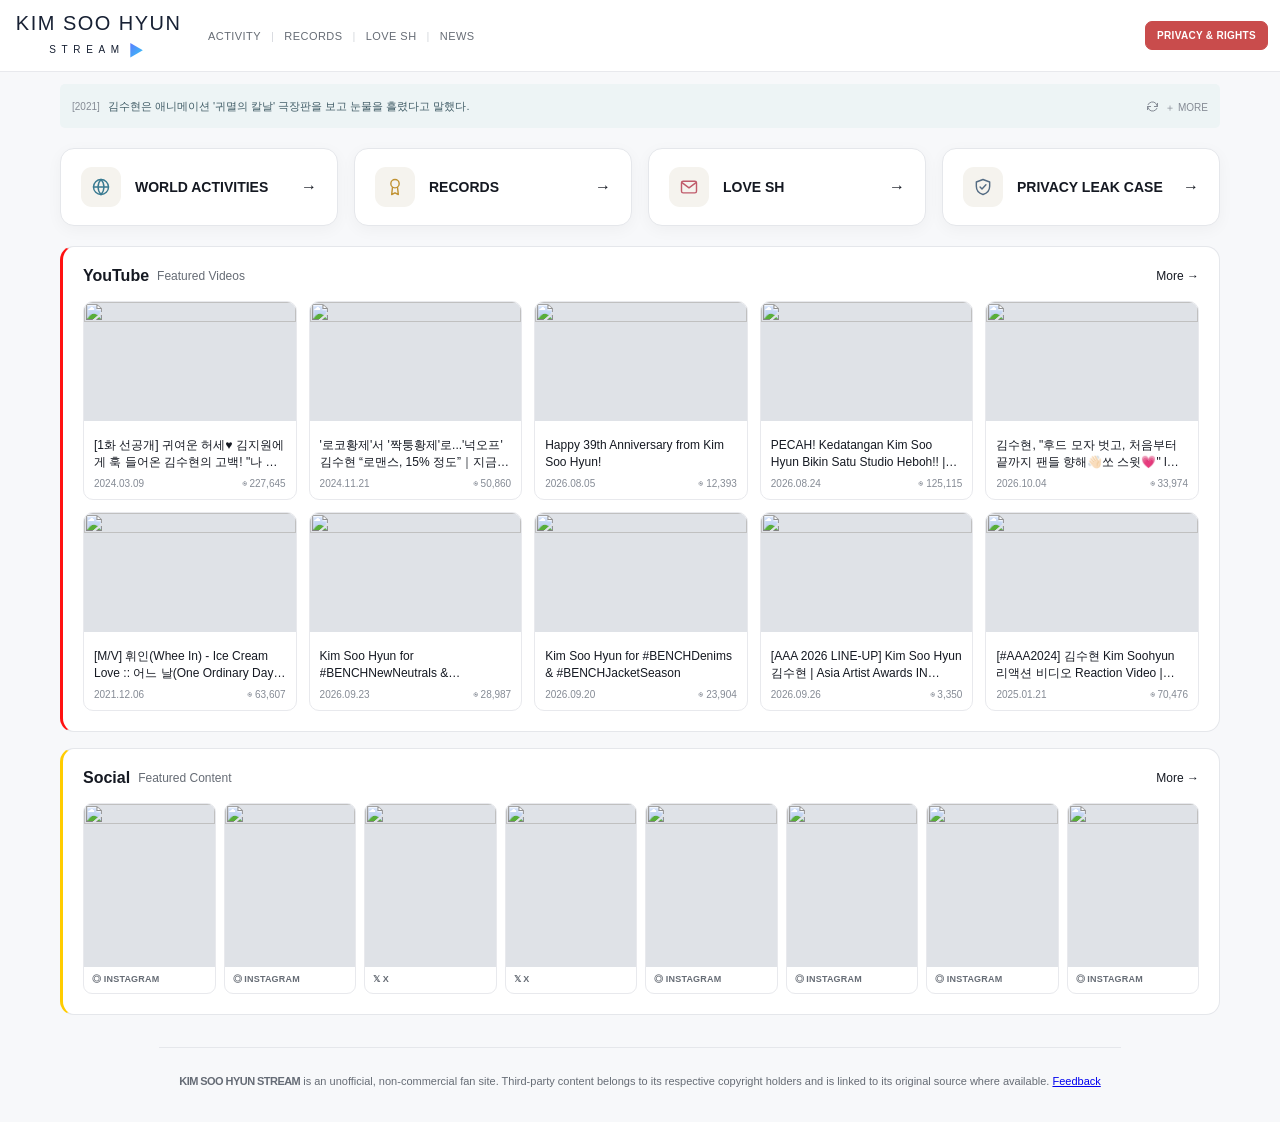
==== index.html @ 8b2da445 "." ====
<!doctype html>
<html lang="ko">
<head>
    <meta charset="utf-8">
    <meta name="viewport" content="width=device-width, initial-scale=1">
    <meta name="color-scheme" content="light dark">
    <meta name="robots" content="noindex, nofollow, noarchive, nosnippet">
    <title>KIM SOO HYUN STREAM</title>
    <link rel="icon" type="image/svg+xml" href="assets/favicon.svg">
    <link rel="stylesheet" href="css/style.css">
    <link rel="stylesheet" href="css/easter-egg.css">

    <!-- Open Graph -->
    <meta property="og:title" content="KIM SOO HYUN STREAM">
    <meta property="og:description" content="배우 김수현 콘텐츠 큐레이션 팬 페이지">
    <meta property="og:type" content="website">
    <meta property="og:url" content="https://kingsoohyun.github.io/stream/">
    <meta property="og:image" content="https://kingsoohyun.github.io/stream/assets/stream.png">
    <meta property="og:image:width" content="1200">
    <meta property="og:image:height" content="630">

    <!-- X / Twitter Card -->
    <meta name="twitter:card" content="summary_large_image">
    <meta name="twitter:title" content="KIM SOO HYUN STREAM">
    <meta name="twitter:description" content="배우 김수현 콘텐츠 큐레이션 팬 페이지">
    <meta name="twitter:image" content="https://kingsoohyun.github.io/stream/assets/stream.png">

    <!-- Google tag (gtag.js) -->
    <script async src="https://www.googletagmanager.com/gtag/js?id=G-312KR316P2"></script>
    <script>
        window.dataLayer = window.dataLayer || [];
        function gtag(){dataLayer.push(arguments);}
        gtag('js', new Date());

        gtag('config', 'G-312KR316P2');
    </script>
</head>
<body>
<header class="site-header">
    <div class="brand">
        <a href="index.html" aria-label="KIM SOO HYUN STREAM">
            <picture>
                <source srcset="assets/stream-dark.svg" media="(prefers-color-scheme: dark)">
                <img src="assets/stream.svg" alt="KIM SOO HYUN STREAM" width="180" height="58" fetchpriority="high">
            </picture>
        </a>
    </div>

    <nav class="site-nav" aria-label="Site navigation">
        <a href="events.html">ACTIVITY</a>
        <span>|</span>
        <a href="records.html">RECORDS</a>
        <span>|</span>
        <a href="tweets.html">LOVE SH</a>
        <span>|</span>
        <a href="news.html">NEWS</a>
    </nav>

    <nav class="header-action">
        <a href="rights.html">
            PRIVACY &amp; RIGHTS
        </a>
    </nav>
</header>

<!-- Random Message -->
<section class="random-message" aria-label="Random fact about Kim Soo Hyun">
    <div class="random-message-inner">
        <span class="random-message-year" id="random-message-year"></span>
        <span class="random-message-text" id="random-message-text"></span>

        <div class="random-message-actions">
            <button class="random-message-refresh" id="random-message-refresh"
                    type="button" aria-label="Show another message"
                    title="Show another message">
                <svg viewBox="0 0 24 24" aria-hidden="true">
                    <path d="M20 7v5h-5"></path>
                    <path d="M4.9 9a7.5 7.5 0 0 1 12.4-2L20 12"></path>
                    <path d="M4 17v-5h5"></path>
                    <path d="M19.1 15a7.5 7.5 0 0 1-12.4 2L4 12"></path>
                </svg>
            </button>

            <a class="random-message-tmi" href="tmi.html">＋ MORE</a>
        </div>
    </div>
</section>

<main>
    <h1 class="sr-only">KIM SOO HYUN STREAM</h1>
    <nav class="platform-nav" aria-label="Main navigation">
        <a href="events.html" class="platform world">
    <span class="icon">
        <svg viewBox="0 0 24 24" aria-hidden="true">
            <circle cx="12" cy="12" r="9"></circle>
            <path d="M3 12h18"></path>
            <path d="M12 3c2.5 2.5 3.5 5.5 3.5 9s-1 6.5-3.5 9"></path>
            <path d="M12 3c-2.5 2.5-3.5 5.5-3.5 9s1 6.5 3.5 9"></path>
        </svg>
    </span>
            <span>
                <b>WORLD ACTIVITIES
<!--                    <sup class="new-badge">NEW</sup>-->
                </b>
            </span>
            <span>→</span>
        </a>

        <a href="records.html" class="platform records">
    <span class="icon">
        <svg viewBox="0 0 24 24" aria-hidden="true">
            <circle cx="12" cy="8" r="5"></circle>
            <path d="M9 12.5 8 21l4-2 4 2-1-8.5"></path>
        </svg>
    </span>
            <span><b>RECORDS</b></span>
            <span>→</span>
        </a>

        <a href="tweets.html" class="platform love-sh">
    <span class="icon">
        <svg viewBox="0 0 24 24" aria-hidden="true">
            <rect x="3" y="5" width="18" height="14" rx="2"></rect>
            <path d="m4 7 8 6 8-6"></path>
        </svg>
    </span>
            <span><b>LOVE SH</b></span>
            <span>→</span>
        </a>

        <a href="rights.html" class="platform privacy">
    <span class="icon">
        <svg viewBox="0 0 24 24" aria-hidden="true">
            <path d="M12 3 20 6v5c0 5-3.2 8.5-8 10-4.8-1.5-8-5-8-10V6l8-3z"></path>
            <path d="m8.5 12 2.3 2.3 4.7-5"></path>
        </svg>
    </span>
            <span><b>PRIVACY LEAK CASE</b></span>
            <span>→</span>
        </a>

    </nav>

    <section id="youtube" class="archive-section youtube-section">
        <div class="section-head">
            <div><h2>YouTube</h2><span>Featured Videos</span></div>
            <a href="youtube.html" id="youtube-all">More →</a>
        </div>
        <div class="cards youtube-cards" id="youtube-cards"></div>
    </section>

    <section id="social" class="archive-section social-home-section">
        <div class="section-head">
            <div><h2>Social</h2><span>Featured Content</span></div>
            <a href="social.html" id="social-all">More →</a>
        </div>
        <div class="social-home-cards" id="social-home-cards"></div>
    </section>
</main>

<footer>
    <div class="footer-notice">
        <strong>KIM SOO HYUN STREAM</strong> is an unofficial, non-commercial fan site.
        Third-party content belongs to its respective copyright holders and is linked to its original source where available.
        <a href="mailto:kimsoohyun.stream@gmail.com">Feedback</a>
    </div>
</footer>

<button
        type="button"
        class="back-to-top"
        id="backToTop"
        aria-label="Back to top"
        title="Back to top"
>
    ↑
</button>

<script src="js/app.js"></script>
<script src="js/easter-egg.js"></script>

</body>
</html>
---- css/style.css ----
* {
    box-sizing: border-box;
}

html {
    min-height: 100%;
    overflow-y: scroll;
    scroll-behavior: smooth;
}

body {
    min-height: 100vh;
    margin: 0;
    background: #f7f8fa;
    color: #151922;
    font-family: -apple-system, BlinkMacSystemFont, "Segoe UI", "Noto Sans KR", Arial, sans-serif;
    display: flex;
    flex-direction: column;
}


/* =========================================================
   Header
   ========================================================= */

.site-header {
    position: sticky;
    top: 0;
    z-index: 1000;
    height: 72px;
    display: flex;
    align-items: center;
    padding: 0 12px;
    background: #fff;
    border-bottom: 1px solid #e8e9ed;
}

.brand {
    display: block;
}

.brand img {
    display: block;
    width: 180px;
    height: auto;
}

.brand a {
    display: block;
    color: inherit;
    text-decoration: none;
}

.brand span {
    margin-top: 4px;
    margin-left: 2px;
    color: #858b95;
    font-size: 11px;
    letter-spacing: -0.04em;
}

.header-action {
    margin-left: auto;
}

.header-action a {
    display: inline-flex;
    align-items: center;
    padding: 8px 11px;
    border: 1px solid #c94c4c;
    border-radius: 7px;
    background: #c94c4c;
    color: #fff;
    font-size: 10px;
    font-weight: 600;
    letter-spacing: .03em;
    text-decoration: none;
    white-space: nowrap;
    transition: background .15s ease,
    border-color .15s ease;
}

.header-action a:hover {
    background: #b94a48;
    border-color: #b94a48;
}


/* =========================================================
   Main
   ========================================================= */

main {
    flex: 1;
    width: 100%;
    max-width: 1200px;
    margin: 0 auto;
    padding: 20px 20px 0;
}


/* =========================================================
   Platform Navigation
   ========================================================= */

.platform-nav {
    display: grid;
    grid-template-columns: repeat(4, 1fr);
    gap: 16px;
    margin-bottom: 20px;
}

.platform {
    display: flex;
    align-items: center;
    gap: 14px;
    padding: 18px 20px;
    border: 1px solid #e5e7eb;
    border-radius: 14px;
    background: #fff;
    box-shadow: 0 4px 16px rgba(20, 25, 35, .04);
    color: inherit;
    text-decoration: none;
    transition: .2s;
}

.platform:hover {
    transform: translateY(-2px);
    box-shadow: 0 8px 22px rgba(20, 25, 35, .08);
}

.platform .icon {
    display: grid;
    place-items: center;
    width: 40px;
    height: 40px;
    border-radius: 11px;
    color: #fff;
    font-size: 20px;
    font-weight: 700;
}

.new-badge {
    margin-left: 5px;
    color: #2563EB;
    font-size: 0.55em;
    font-weight: 600;
    line-height: 0;
    vertical-align: super;
    letter-spacing: 0.02em;
}


/* =========================================================
   Content Notice
   ========================================================= */

.content-notice {
    max-width: 1280px;
    margin: 0 auto;
    padding: 24px 24px 10px;
    color: #888;
    font-size: 12px;
    line-height: 1.6;
    text-align: center;
}

.content-notice p {
    margin: 2px 0;
}


/* =========================================================
   Platform Colors
   ========================================================= */

.youtube .icon {
    background: #f11;
}

.world .icon,
.records .icon,
.love-sh .icon,
.privacy .icon {
    background: #f5f3ee;
}

.world .icon svg {
    color: #397a91;
}

.records .icon svg {
    color: #c09232;
}

.love-sh .icon svg {
    color: #c05b6b;
}

.privacy .icon svg {
    color: #536b83;
}

.platform .icon svg {
    display: block;
    width: 20px;
    height: 20px;
    fill: none;
    stroke: currentColor;
    stroke-width: 1.7;
    stroke-linecap: round;
    stroke-linejoin: round;
}

.platform b {
    display: block;
    font-size: 14px;
}

.platform > span:nth-child(2) {
    flex: 1;
}


/* =========================================================
   Archive Sections
   ========================================================= */

.archive-section {
    margin-bottom: 16px;
    padding: 20px;
    border: 1px solid #e5e7eb;
    border-radius: 14px;
    background: #fff;
}

main > .archive-section:last-child {
    margin-bottom: 0;
}

.section-head {
    display: flex;
    align-items: center;
    justify-content: space-between;
    margin-bottom: 16px;
}

.section-head > div {
    display: flex;
    align-items: center;
    gap: 8px;
}

.section-head h2 {
    margin: 0;
    font-size: 16px;
}

.section-head span {
    color: #666c75;
    font-size: 12px;
}

.section-head a {
    color: inherit;
    font-size: 12px;
    text-decoration: none;
}

.sr-only {
    position: absolute;
    width: 1px;
    height: 1px;
    padding: 0;
    margin: -1px;
    overflow: hidden;
    clip: rect(0, 0, 0, 0);
    white-space: nowrap;
    border: 0;
}

a:focus-visible,
button:focus-visible {
    outline: 3px solid #397a91;
    outline-offset: 3px;
}


/* =========================================================
   Section Accent
   ========================================================= */

.youtube-section {
    border-left: 3px solid #f11;
}

/* =========================================================
   Social Home
   ========================================================= */

.social-home-section {
    border-left: 3px solid #FFCC00;
}

.social-home-cards {
    display: grid;
    grid-template-columns: repeat(8, minmax(0, 1fr));
    gap: 8px;
}

.social-home-card {
    display: block;
    overflow: hidden;
    min-width: 0;
    border: 1px solid #e8e9ed;
    border-radius: 9px;
    background: #fff;
    color: inherit;
    text-decoration: none;
}

.social-home-thumb {
    display: block;
    width: 100%;
    aspect-ratio: 1 / 1.25;
    object-fit: cover;
    background: #dfe2e7;
}

.social-home-card-body {
    padding: 7px 8px 8px;
}

.social-home-platform {
    display: block;
    overflow: hidden;
    color: #666c75;
    font-size: 9px;
    font-weight: 600;
    letter-spacing: .02em;
    line-height: 1.2;
    white-space: nowrap;
    text-overflow: ellipsis;
}

.social-home-card:nth-child(n + 9) {
    display: none;
}

/* =========================================================
   Cards
   ========================================================= */

.cards {
    display: grid;
    gap: 12px;
}

.youtube-cards {
    grid-template-columns: repeat(5, minmax(0, 1fr));
}

.card {
    overflow: hidden;
    border: 1px solid #e8e9ed;
    border-radius: 10px;
    background: #fff;
    color: inherit;
    text-decoration: none;
}

.thumb {
    display: block;
    width: 100%;
    aspect-ratio: 16 / 9;
    object-fit: cover;
    background: #dfe2e7;
}

.card-body {
    padding: 10px;
}

.rank {
    font-size: 11px;
    font-weight: 700;
}

.title {
    display: -webkit-box;
    margin: 6px 0;
    overflow: hidden;
    font-size: 12px;
    line-height: 1.45;
    -webkit-line-clamp: 2;
    -webkit-box-orient: vertical;
}

.meta {
    display: flex;
    justify-content: space-between;
    color: #858b95;
    font-size: 10px;
}


/* =========================================================
   Twitter
   ========================================================= */

.tweet {
    padding: 0;
}

.tweet .thumb {
    aspect-ratio: 1 / 1;
    object-fit: cover;
}

.tweet .card-body {
    padding: 14px;
}

.tweet-head {
    display: flex;
    align-items: center;
    gap: 8px;
    font-size: 11px;
}

.avatar {
    display: grid;
    flex-shrink: 0;
    place-items: center;
    width: 28px;
    height: 28px;
    border-radius: 50%;
    background: #d9dce2;
}

.tweet-date {
    margin-left: auto;
    color: #666c75;
    font-size: 10px;
    white-space: nowrap;
}

.tweet-text {
    min-height: 55px;
    margin: 12px 0;
    font-size: 12px;
    line-height: 1.55;
}

.tweet-stats {
    display: flex;
    justify-content: space-between;
    color: #858b95;
    font-size: 10px;
}


/* =========================================================
   Common
   ========================================================= */

.common-count {
    color: #666c75;
    font-size: 12px;
}

.common-count strong {
    color: #151922;
    display: inline-block;
    min-width: 5ch;
    text-align: left;
    font-variant-numeric: tabular-nums;
}

.common-filters {
    display: flex;
    align-items: center;
    gap: 8px;
}

.common-info {
    position: relative;
    display: inline-flex;
    margin-right: 2px;
    vertical-align: middle;
}

.common-info-button {
    display: grid;
    place-items: center;
    width: 24px;
    height: 24px;
    padding: 0;
    border: 1px solid #d9dce1;
    border-radius: 50%;
    background: rgba(255, 255, 255, .92);
    color: #858b95;
    font-family: Georgia, serif;
    font-size: 14px;
    font-style: italic;
    font-weight: 600;
    line-height: 1;
    box-shadow: 0 2px 8px rgba(20, 25, 35, .08);
    cursor: help;
    transition: background-color .15s ease,
    border-color .15s ease,
    color .15s ease;
}

.common-info-button:hover,
.common-info-button:focus-visible {
    background: #f8f9fa;
    border-color: #cfd3d9;
    color: #5f7f91;
    outline: none;
}

.common-info-tooltip {
    position: absolute;
    left: 0;
    bottom: calc(100% + 8px);
    z-index: 1000;
    width: max-content;
    max-width: min(280px, calc(100vw - 40px));
    box-sizing: border-box;
    padding: 8px 10px;
    border: 1px solid #e1e3e7;
    border-radius: 7px;
    background: rgba(255, 255, 255, .96);
    color: #656b75;
    font-size: 10px;
    line-height: 1.6;
    text-align: left;
    white-space: normal;
    word-break: keep-all;
    box-shadow: 0 4px 14px rgba(20, 25, 35, .12);
    opacity: 0;
    visibility: hidden;
    transform: translateY(3px);
    transition: opacity .15s ease,
    visibility .15s ease,
    transform .15s ease;
    pointer-events: none;
}

.common-info-tooltip.left {
    left: auto;
    right: 0;
}

.common-info:hover .common-info-tooltip,
.common-info-button:focus-visible + .common-info-tooltip {
    opacity: 1;
    visibility: visible;
    transform: translateY(0);
}


/* =========================================================
   Note
   ========================================================= */

.note {
    margin: 13px 0 0;
    color: #777d87;
    font-size: 10px;
}


/* =========================================================
   Footer
   ========================================================= */

footer {
    max-width: 1200px;
    margin: 32px auto 0;
    padding: 24px 20px 32px;
    border-top: 1px solid #e5e7eb;
}

.footer-notice {
    color: #666c75;
    font-size: 11px;
    line-height: 1.7;
    text-align: center;
}

.footer-notice p {
    margin: 0;
}

.footer-notice strong {
    color: #656b75;
    font-weight: 600;
    letter-spacing: -0.05em;
}


/* =========================================================
   Back to Top
   ========================================================= */

.back-to-top {
    position: fixed;
    right: 24px;
    bottom: 24px;
    z-index: 1000;

    display: flex;
    align-items: center;
    justify-content: center;
    width: 56px;
    height: 56px;

    border: 1px solid #e1e3e6;
    border-radius: 50%;
    background: rgba(255, 255, 255, .96);
    color: #4a4d52;

    font-size: 30px;
    font-weight: 300;
    line-height: 1;

    box-shadow: 0 3px 12px rgba(20, 25, 34, .12);

    cursor: pointer;
    opacity: 0;
    visibility: hidden;
    transform: translateY(8px);

    transition: opacity .2s ease,
    visibility .2s ease,
    transform .2s ease,
    background-color .15s ease;
}

.back-to-top.show {
    opacity: 1;
    visibility: visible;
    transform: translateY(0);
}

.back-to-top:hover {
    background: #fff;
}


/* =========================================================
   Privacy Rights Link
   ========================================================= */

.privacy-rights-link {
    display: inline-block;
    margin-top: 4px;
    color: #aa2828;
    font-size: 12px;
    line-height: 1.5;
    text-decoration: none;
}

.privacy-rights-link:hover {
    text-decoration: underline;
}


/* ---------------------------------------------------------
   Site Navigation
   --------------------------------------------------------- */

.site-nav {
    display: flex;
    align-items: center;
    gap: 10px;
    margin-left: 16px;
    color: #666c75;
    font-size: 11px;
    font-weight: 500;
    letter-spacing: .04em;
    white-space: nowrap;
}

.site-nav a {
    color: inherit;
    text-decoration: none;
}

.site-nav a:hover {
    color: #151922;
}

.site-nav a[aria-current="page"] {
    color: #151922;
    font-weight: 600;
}

.site-nav span {
    color: #d5d8dd;
}


/* ---------------------------------------------------------
   Empty Quote
   --------------------------------------------------------- */

.empty-quote {
    grid-column: 1 / -1;
    max-width: 720px;
    margin: 48px auto 64px;
    padding: 20px 24px;
    text-align: center;
}

.empty-quote blockquote {
    margin: 0;
    padding: 0;
    color: #555;
    font-size: 15px;
    font-weight: 400;
    line-height: 1.9;
}

.empty-quote blockquote::before {
    content: "“";
    display: block;
    margin-bottom: 4px;
    color: #b8b8b8;
    font-family: Georgia, serif;
    font-size: 34px;
    line-height: 1;
}

.empty-quote cite {
    display: block;
    margin-top: 16px;
    color: #999;
    font-size: 11px;
    font-style: normal;
    line-height: 1.6;
}

.empty-quote cite strong {
    color: #777;
    font-weight: 500;
}

/* =========================================================
   Random Message — Home
   ========================================================= */

.random-message {
    width: 100%;
    max-width: 1200px;
    margin: 0 auto;
    padding: 12px 20px 0;
}

.random-message-inner {
    display: flex;
    align-items: center;
    gap: 8px;
    min-width: 0;
    padding: 9px 12px;
    background: #edf4f5;
    color: #405c66;
    font-size: 11px;
    line-height: 1.5;
    border-radius: 5px;
}

.random-message-year {
    flex-shrink: 0;
    color: #858b95;
    font-size: 10px;
    font-variant-numeric: tabular-nums;
}

.random-message-text {
    flex: 1;
    min-width: 0;
}

.random-message-actions {
    display: flex;
    align-items: center;
    flex: 0 0 auto;
    gap: 0;
}

.random-message-refresh {
    display: grid;
    flex-shrink: 0;
    place-items: center;
    width: 26px;
    height: 26px;
    margin: 0;
    padding: 5px;
    border: 1px solid transparent;
    border-radius: 50%;
    background: transparent;
    color: #858b95;
    cursor: pointer;
    transition:
            color .15s ease,
            background-color .15s ease,
            transform .2s ease;
}

.random-message-refresh svg {
    display: block;
    width: 15px;
    height: 15px;
    fill: none;
    stroke: currentColor;
    stroke-width: 1.6;
    stroke-linecap: round;
    stroke-linejoin: round;
}

.random-message-refresh:hover {
    background: rgba(128, 135, 145, .09);
    color: #397a91;
}

.random-message-refresh:active {
    transform: rotate(-30deg);
}

.random-message-tmi {
    flex: 0 0 auto;
    margin: 0;
    color: #858b95;
    font-size: 10px;
    text-decoration: none;
    white-space: nowrap;
    position: relative;
    top: 1px;
}

.random-message-tmi:hover {
    color: #4a78a8;
}

.random-message-year,
.random-message-text {
    transition: transform .24s ease, opacity .24s ease;
}

.random-message-inner.is-changing .random-message-year,
.random-message-inner.is-changing .random-message-text {
    opacity: 0;
    transform: translateY(-7px);
}

.random-message-inner.is-entering .random-message-year,
.random-message-inner.is-entering .random-message-text {
    opacity: 0;
    transform: translateY(7px);
}


/* =========================================================
   Mobile
   ========================================================= */

@media (max-width: 900px) {
    .social-home-cards {
        grid-template-columns: repeat(6, minmax(0, 1fr));
    }

    .social-home-card:nth-child(n + 7) {
        display: none;
    }
}

@media (max-width: 800px) {

    main {
        padding: 20px 12px 0;
    }

    .header-action a {
        padding: 6px 8px;
        font-size: 9px;
    }


    .platform-nav {
        grid-template-columns: repeat(2, minmax(0, 1fr));
        gap: 12px;
    }

    .platform {
        gap: 12px;
        padding: 16px 14px;
    }

    .platform .icon {
        width: 36px;
        height: 36px;
    }

    .platform b {
        font-size: 13px;
    }

    .youtube-cards {
        grid-template-columns: 1fr;
    }

    .youtube-cards .card:nth-child(n + 6) {
        display: none;
    }

    .youtube-cards .card {
        display: grid;
        grid-template-columns: 120px 1fr;
    }

    .youtube-cards .thumb {
        height: 100%;
        aspect-ratio: auto;
    }

    footer {
        margin-top: 24px;
        padding: 24px 20px 32px;
    }

    .back-to-top {
        right: 16px;
        bottom: 16px;
        width: 50px;
        height: 50px;
        font-size: 27px;
    }

    .random-message {
        padding: 10px 12px 0;
    }

    .random-message-inner {
        gap: 7px;
        font-size: 10px;
    }

    .random-message-refresh {
        width: 24px;
        height: 24px;
    }
}

@media (max-width: 700px) {

    .site-nav {
        display: none;
    }

    .empty-quote {
        margin: 24px auto 40px;
        padding: 16px 18px;
    }

    .empty-quote blockquote {
        font-size: 14px;
        line-height: 1.85;
    }

    .site-header {
        padding: 0 16px;
    }

    .social-home-cards {
        grid-template-columns: repeat(4, minmax(0, 1fr));
    }

    .social-home-card:nth-child(n + 5) {
        display: none;
    }
}

@media (max-width: 500px) {
    .social-home-cards {
        grid-template-columns: repeat(3, minmax(0, 1fr));
    }

    .social-home-card:nth-child(n + 4) {
        display: none;
    }

    .platform-nav {
        gap: 10px;
    }

    .platform {
        gap: 8px;
        padding: 14px 10px;
    }

    .platform .icon {
        width: 30px;
        height: 30px;
    }

    .platform b {
        font-size: 12px;
    }
}

@media (max-width: 360px) {
    .social-home-cards {
        grid-template-columns: repeat(2, minmax(0, 1fr));
    }

    .social-home-card:nth-child(n + 3) {
        display: none;
    }
}

/* =========================================================
   Accessibility
   ========================================================= */

@media (prefers-reduced-motion: reduce) {

    html {
        scroll-behavior: auto;
    }

    *,
    *::before,
    *::after {
        transition-duration: 0.01ms !important;
        animation-duration: 0.01ms !important;
        animation-iteration-count: 1 !important;
    }
}


/* =========================================================
   System Dark Mode
   ========================================================= */

@media (prefers-color-scheme: dark) {

    html {
        color-scheme: dark;
        background: #0f1114;
    }

    body {
        background: #0f1114;
        color: #eceef1;
    }

    /* ---------------------------------------------------------
       Header / Footer
       --------------------------------------------------------- */
    .site-header {
        background: #121418;
        border-bottom-color: #30353d;
    }

    .brand img {
        filter: brightness(1.45) saturate(0.85);
    }

    .brand strong {
        color: #eceef1;
    }

    .brand span,
    .platform small,
    .section-head span {
        color: #858b95;
    }

    .header-action a {
        color: #fff;
    }

    footer {
        border-top-color: #30353d;
    }

    .footer-notice strong {
        color: #aab0b8;
    }

    /* ---------------------------------------------------------
       Platform / Sections
       --------------------------------------------------------- */
    .platform,
    .archive-section {
        background: #16191e;
        border-color: #30353d;
    }

    .platform:hover {
        background: #1c2026;
        border-color: #383d46;
    }

    /* ---------------------------------------------------------
       Cards
       --------------------------------------------------------- */
    .card {
        background: #1c2026;
        border-color: #383d46;
    }

    .card .title,
    .card .rank {
        color: #eceef1;
    }

    .card .meta {
        color: #858b95;
    }

    /* ---------------------------------------------------------
       Back to Top
       --------------------------------------------------------- */
    .back-to-top {
        background: rgba(22, 25, 30, .96);
        border-color: #353a42;
        color: #d8dbe0;
        box-shadow: 0 3px 12px rgba(0, 0, 0, .35);
    }

    .back-to-top:hover {
        background: #1c2026;
    }

    /* ---------------------------------------------------------
       Privacy
       --------------------------------------------------------- */
    .privacy-rights-link {
        color: #c87552;
    }

    .privacy-rights-link:hover {
        color: #e0a083;
    }

    .new-badge {
        color: #60A5FA;
    }

    /* ---------------------------------------------------------
       Social
       --------------------------------------------------------- */
    .social-card {
        background: #1c2026;
        border-color: #383d46;
        color: #eceef1;
    }

    .social-card:hover {
        background: #20242a;
        border-color: #383d46;
        box-shadow: 0 5px 16px rgba(0, 0, 0, .22);
    }

    .social-year-title,
    .social-day {
        color: #eceef1;
    }

    .social-month,
    .social-label,
    .social-arrow {
        color: #858b95;
    }

    .social-info {
        border-left-color: #30343b;
    }

    .social-account {
        color: #d5d8dd;
    }

    .social-card:hover .social-arrow {
        color: #eceef1;
    }

    /* ---------------------------------------------------------
       Social Home
       --------------------------------------------------------- */
    .social-home-card {
        background: #16191e;
        border-color: #30353d;
        color: #eceef1;
    }

    .social-home-platform {
        color: #858b95;
    }

    /* ---------------------------------------------------------
       Site Navigation
       --------------------------------------------------------- */
    .site-nav {
        color: #858b95;
    }

    .site-nav a:hover,
    .site-nav a[aria-current="page"] {
        color: #eceef1;
    }

    .site-nav span {
        color: #3a3f47;
    }

    /* ---------------------------------------------------------
       Empty Quote
       --------------------------------------------------------- */
    .empty-quote blockquote {
        color: #c5c8cd;
    }

    .empty-quote blockquote::before {
        color: #666b73;
    }

    .empty-quote cite {
        color: #777d86;
    }

    .empty-quote cite strong {
        color: #999fa8;
    }

    /* ---------------------------------------------------------
       Common
       --------------------------------------------------------- */
    .common-count,
    .common-info {
        color: #858b95;
    }

    .common-count strong {
        color: #eceef1;
    }

    .common-info-button {
        background: rgba(22, 25, 30, .94);
        border-color: #353a42;
        color: #858b95;
        box-shadow: 0 2px 8px rgba(0, 0, 0, .3);
    }

    .common-info-button:hover,
    .common-info-button:focus-visible {
        background: #1c2026;
        border-color: #4a5059;
        color: #6fa1b5;
    }

    .common-info-tooltip {
        background: rgba(28, 32, 38, .97);
        border-color: #353a42;
        color: #aeb4bc;
        box-shadow: 0 4px 14px rgba(0, 0, 0, .3);
    }

    /* ---------------------------------------------------------
       Legacy icon backgrounds
       --------------------------------------------------------- */
    .archive .icon,
    .world .icon,
    .records .icon,
    .love-sh .icon,
    .privacy .icon {
        background: #20242a;
    }

    .random-message-inner {
        background: #1b292e;
        color: #a9cbd5;
    }

    .random-message-year,
    .random-message-refresh {
        color: #8caab5;
    }

    .random-message-refresh:hover {
        color: #7eb2c4;
    }
}
---- css/easter-egg.css ----
/* ==================================================
   LOVE SH EASTER EGG
   ================================================== */

:root {
    --love-spark-x: 0px;
    --love-spark-y: 0px;
}

.love-heart-effect,
.love-moon-effect,
.love-cake-effect,
.love-tree-effect,
.love-newyear-effect,
.love-candy-effect,
.love-debut-effect,
.love-snowman-effect {
    position: fixed;
    z-index: 999999;
    pointer-events: none;
    line-height: 1;
    transform: translate(-50%, -50%) scale(0);
}


/* --------------------------------------------------
   하트
   -------------------------------------------------- */

.love-heart-effect {
    font-size: 34px;
    color: #ff4f7b;
    animation: loveHeartPop 0.65s ease-out forwards;
}

@keyframes loveHeartPop {
    0% {
        transform: translate(-50%, -50%) scale(0);
        opacity: 0;
    }

    30% {
        transform: translate(-50%, -50%) scale(1.25);
        opacity: 1;
    }

    60% {
        transform: translate(-50%, -50%) scale(0.95);
    }

    100% {
        transform: translate(-50%, -50%) scale(1);
        opacity: 0;
    }
}


/* --------------------------------------------------
   추석 - 달
   -------------------------------------------------- */

.love-moon-effect {
    font-size: 38px;
    animation: loveSpecialPop 0.7s ease-out forwards;
}


/* --------------------------------------------------
   생일 - 케이크
   -------------------------------------------------- */

.love-cake-effect {
    font-size: 36px;
    animation: loveSpecialPop 0.7s ease-out forwards;
}


/* --------------------------------------------------
   크리스마스 - 트리
   -------------------------------------------------- */

.love-tree-effect {
    font-size: 36px;
    animation: loveSpecialPop 0.75s ease-out forwards;
}


/* --------------------------------------------------
   새해 - 복주머니
   -------------------------------------------------- */

.love-newyear-effect {
    font-size: 36px;
    animation: loveSpecialPop 0.7s ease-out forwards;
}


/* --------------------------------------------------
   화이트데이 - 막대사탕
   -------------------------------------------------- */

.love-candy-effect {
    font-size: 36px;
    animation: loveSpecialPop 0.7s ease-out forwards;
}


/* --------------------------------------------------
   데뷔 기념일
   -------------------------------------------------- */

.love-debut-effect {
    font-size: 36px;
    animation: loveSpecialPop 0.7s ease-out forwards;
}


/* --------------------------------------------------
   12월 31일 - 눈사람
   -------------------------------------------------- */

.love-snowman-effect {
    font-size: 36px;
    animation: loveSpecialPop 0.7s ease-out forwards;
}


@keyframes loveSpecialPop {
    0% {
        transform: translate(-50%, -50%) scale(0);
        opacity: 0;
    }

    30% {
        transform: translate(-50%, -50%) scale(1.2);
        opacity: 1;
    }

    60% {
        transform: translate(-50%, -50%) scale(0.95);
    }

    100% {
        transform: translate(-50%, -50%) scale(1);
        opacity: 0;
    }
}

.love-spark {
    position: fixed;
    z-index: 999999;
    pointer-events: none;
    font-size: 13px;
    line-height: 1;
    color: #ff4f7b;
    transform: translate(-50%, -50%);
    animation: loveSpark 0.7s ease-out forwards;
}

@keyframes loveSpark {
    0% {
        transform: translate(-50%, -50%) scale(0.5);
        opacity: 0;
    }

    30% {
        opacity: 1;
    }

    100% {
        transform: translate(
                calc(-50% + var(--love-spark-x)),
                calc(-50% + var(--love-spark-y))
        ) scale(1);
        opacity: 0;
    }
}
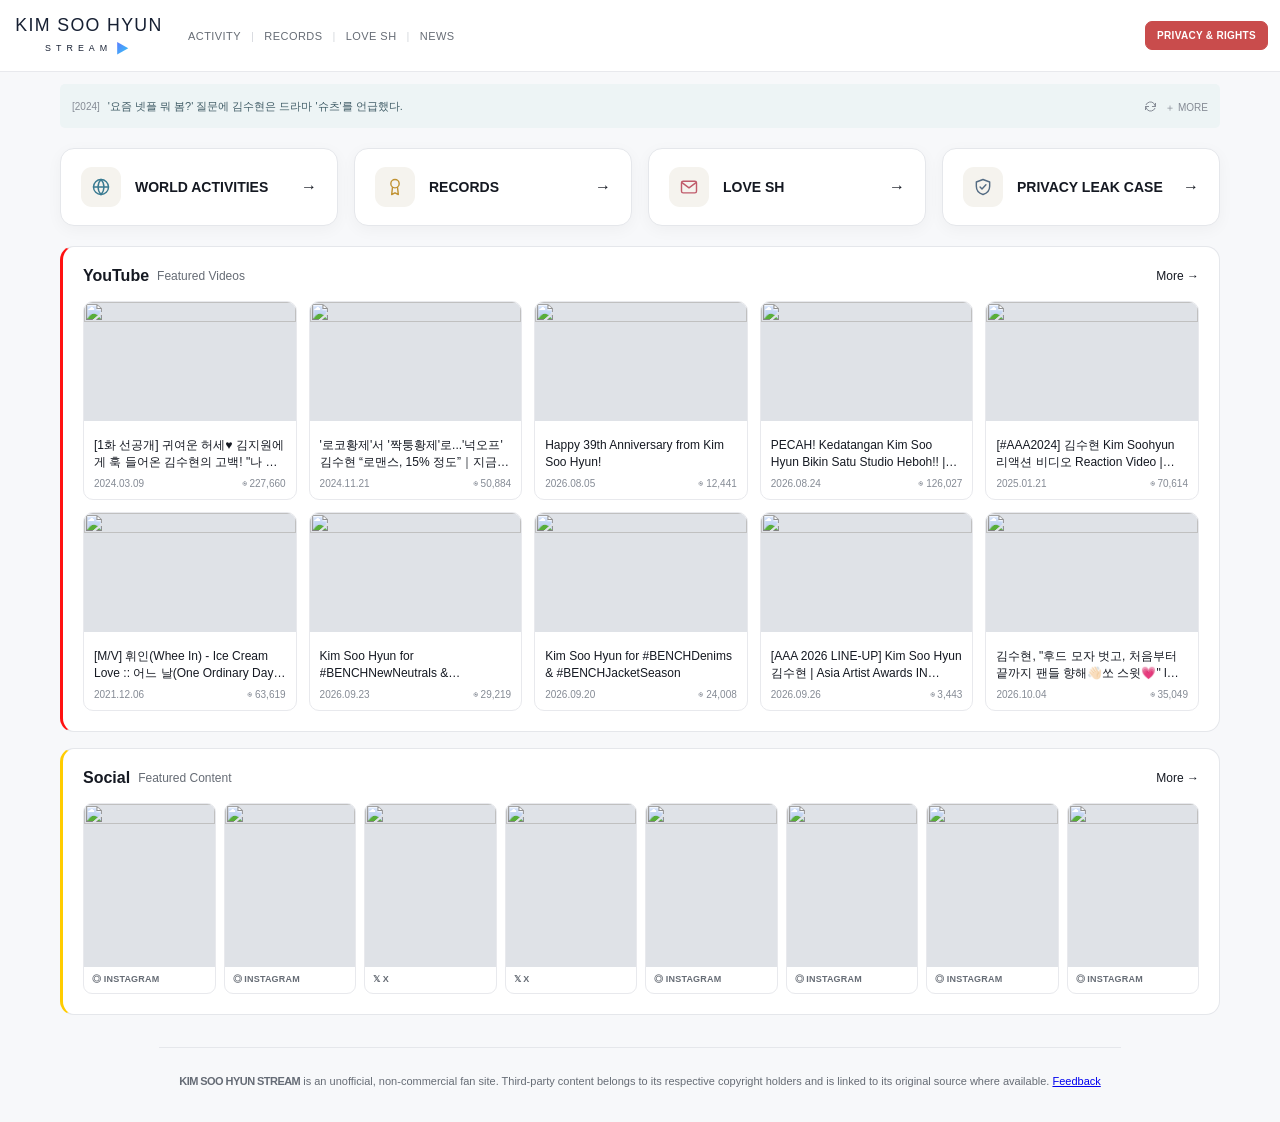
==== commit 14f521aa: "." ====
--- a/index.html
+++ b/index.html
@@ -41,7 +41,7 @@
         <a href="index.html" aria-label="KIM SOO HYUN STREAM">
             <picture>
                 <source srcset="assets/stream-dark.svg" media="(prefers-color-scheme: dark)">
-                <img src="assets/stream.svg" alt="KIM SOO HYUN STREAM" width="180" height="58" fetchpriority="high">
+                <img src="assets/stream.svg" alt="KIM SOO HYUN STREAM" width="216" height="70" fetchpriority="high">
             </picture>
         </a>
     </div>
--- a/css/style.css
+++ b/css/style.css
@@ -41,7 +41,7 @@
 
 .brand img {
     display: block;
-    width: 180px;
+    width: 160px;
     height: auto;
 }
 
@@ -832,7 +832,7 @@
 
 .random-message-tmi {
     flex: 0 0 auto;
-    margin: 0;
+    margin: 0 0 0 2px;
     color: #858b95;
     font-size: 10px;
     text-decoration: none;
@@ -847,19 +847,20 @@
 
 .random-message-year,
 .random-message-text {
-    transition: transform .24s ease, opacity .24s ease;
-}
+   transition: opacity 0.35s ease;
+}
+
 
 .random-message-inner.is-changing .random-message-year,
 .random-message-inner.is-changing .random-message-text {
     opacity: 0;
-    transform: translateY(-7px);
+    transform: none;
 }
 
 .random-message-inner.is-entering .random-message-year,
 .random-message-inner.is-entering .random-message-text {
     opacity: 0;
-    transform: translateY(7px);
+    transform: none;
 }
 
 
@@ -954,7 +955,10 @@
     }
 }
 
-@media (max-width: 700px) {
+@media (max-width: 630px) {
+    .brand img {
+        width: 150px;
+    }
 
     .site-nav {
         display: none;
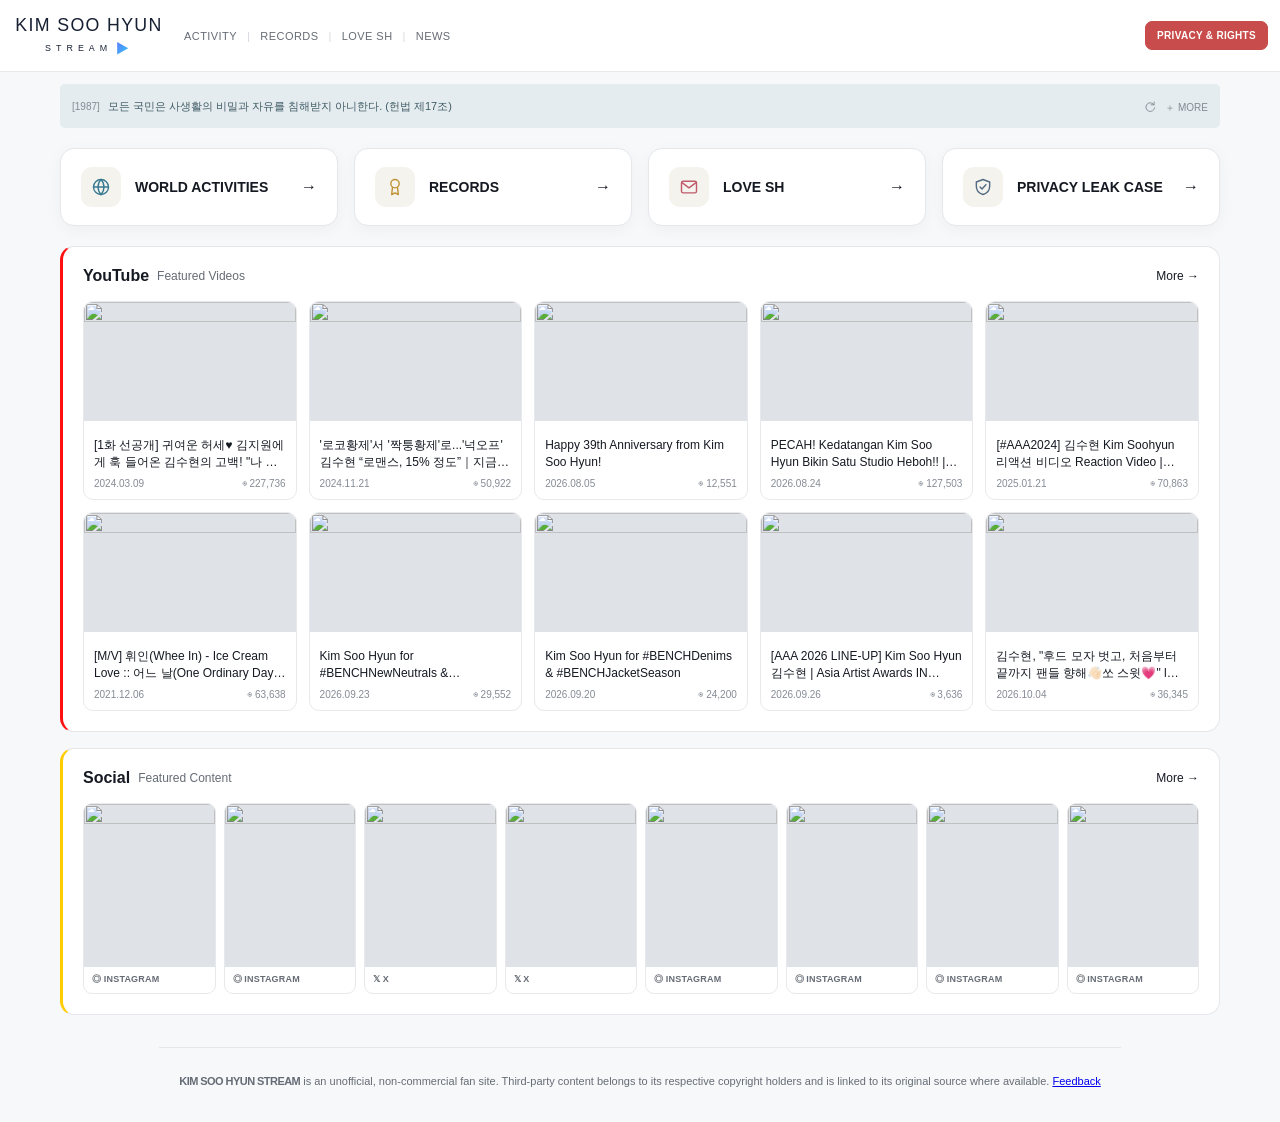
==== commit e59d2e0e: "." ====
--- a/index.html
+++ b/index.html
@@ -74,10 +74,8 @@
                     type="button" aria-label="Show another message"
                     title="Show another message">
                 <svg viewBox="0 0 24 24" aria-hidden="true">
-                    <path d="M20 7v5h-5"></path>
-                    <path d="M4.9 9a7.5 7.5 0 0 1 12.4-2L20 12"></path>
-                    <path d="M4 17v-5h5"></path>
-                    <path d="M19.1 15a7.5 7.5 0 0 1-12.4 2L4 12"></path>
+                    <path d="M19 10a7.5 7.5 0 1 0 1 5"></path>
+                    <path d="M19 5v5h-5"></path>
                 </svg>
             </button>
 
--- a/css/style.css
+++ b/css/style.css
@@ -676,7 +676,7 @@
     display: flex;
     align-items: center;
     gap: 10px;
-    margin-left: 16px;
+    margin-left: 12px;
     color: #666c75;
     font-size: 11px;
     font-weight: 500;
@@ -765,8 +765,8 @@
     gap: 8px;
     min-width: 0;
     padding: 9px 12px;
-    background: #edf4f5;
-    color: #405c66;
+    background: #E5ECEF;
+    color: #405C66;
     font-size: 11px;
     line-height: 1.5;
     border-radius: 5px;
@@ -812,8 +812,8 @@
 
 .random-message-refresh svg {
     display: block;
-    width: 15px;
-    height: 15px;
+    width: 14px;
+    height: 14px;
     fill: none;
     stroke: currentColor;
     stroke-width: 1.6;
@@ -956,10 +956,6 @@
 }
 
 @media (max-width: 630px) {
-    .brand img {
-        width: 150px;
-    }
-
     .site-nav {
         display: none;
     }
@@ -1286,13 +1282,13 @@
     }
 
     .random-message-inner {
-        background: #1b292e;
-        color: #a9cbd5;
+        background: #172B4D;
+        color: #ffffff;
     }
 
     .random-message-year,
     .random-message-refresh {
-        color: #8caab5;
+        color: #ffffff;
     }
 
     .random-message-refresh:hover {
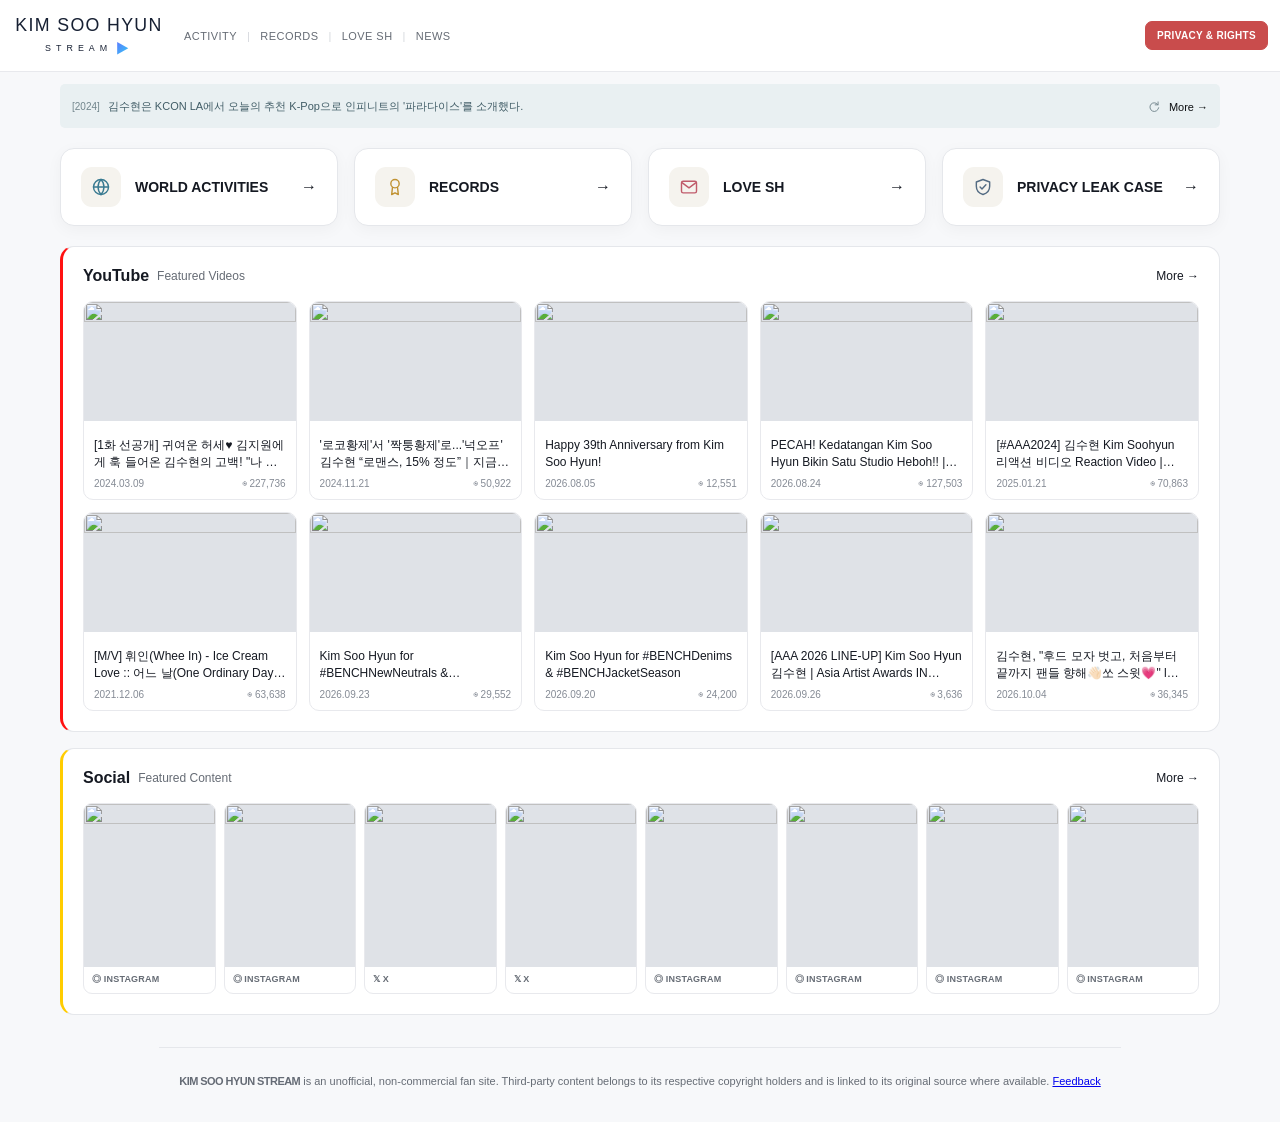
==== commit 58417fab: "." ====
--- a/index.html
+++ b/index.html
@@ -79,7 +79,7 @@
                 </svg>
             </button>
 
-            <a class="random-message-tmi" href="tmi.html">＋ MORE</a>
+            <a class="random-message-tmi" href="tmi.html">More →</a>
         </div>
     </div>
 </section>
--- a/css/style.css
+++ b/css/style.css
@@ -765,7 +765,7 @@
     gap: 8px;
     min-width: 0;
     padding: 9px 12px;
-    background: #E5ECEF;
+    background: #E9F0F2;
     color: #405C66;
     font-size: 11px;
     line-height: 1.5;
@@ -774,7 +774,7 @@
 
 .random-message-year {
     flex-shrink: 0;
-    color: #858b95;
+    color: #71858C;
     font-size: 10px;
     font-variant-numeric: tabular-nums;
 }
@@ -802,7 +802,7 @@
     border: 1px solid transparent;
     border-radius: 50%;
     background: transparent;
-    color: #858b95;
+    color: #71858C;
     cursor: pointer;
     transition:
             color .15s ease,
@@ -822,8 +822,8 @@
 }
 
 .random-message-refresh:hover {
-    background: rgba(128, 135, 145, .09);
-    color: #397a91;
+    background: rgba(64, 92, 102, .08);
+    color: #405C66;
 }
 
 .random-message-refresh:active {
@@ -833,8 +833,8 @@
 .random-message-tmi {
     flex: 0 0 auto;
     margin: 0 0 0 2px;
-    color: #858b95;
-    font-size: 10px;
+    color: #0f1114;
+    font-size: 11px;
     text-decoration: none;
     white-space: nowrap;
     position: relative;
@@ -842,14 +842,13 @@
 }
 
 .random-message-tmi:hover {
-    color: #4a78a8;
+    color: #405C66;
 }
 
 .random-message-year,
 .random-message-text {
-   transition: opacity 0.35s ease;
-}
-
+    transition: opacity 0.35s ease;
+}
 
 .random-message-inner.is-changing .random-message-year,
 .random-message-inner.is-changing .random-message-text {
@@ -1294,4 +1293,8 @@
     .random-message-refresh:hover {
         color: #7eb2c4;
     }
+
+    .random-message-tmi {
+        color: #ffffff;
+    }
 }
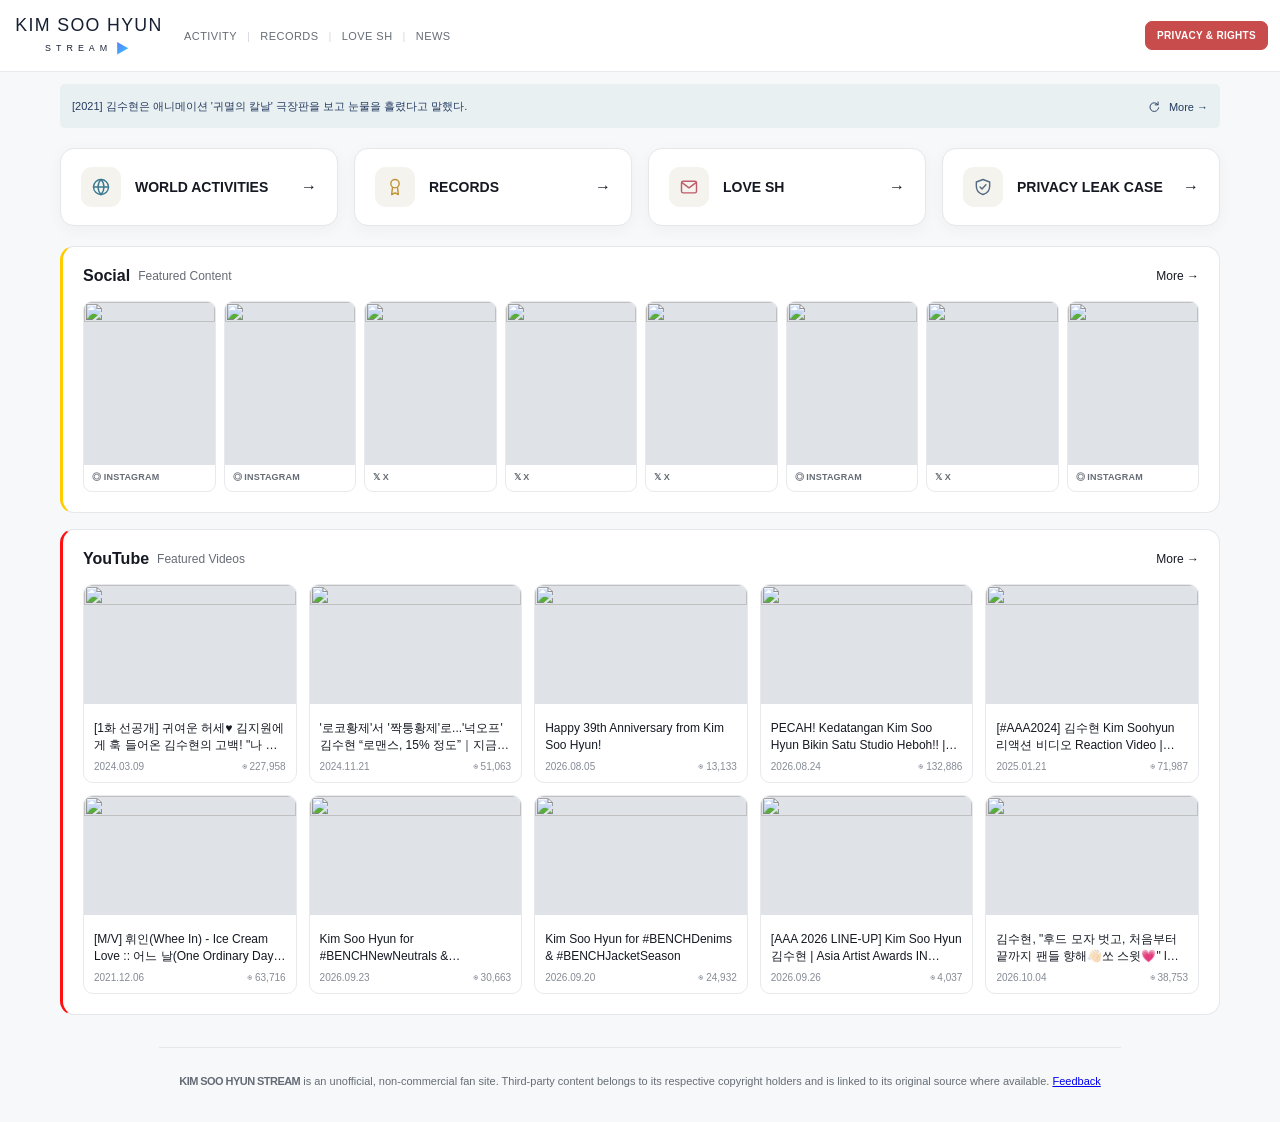
==== commit bd6a65ff: "." ====
--- a/index.html
+++ b/index.html
@@ -139,6 +139,14 @@
 
     </nav>
 
+    <section id="social" class="archive-section social-home-section">
+        <div class="section-head">
+            <div><h2>Social</h2><span>Featured Content</span></div>
+            <a href="social.html" id="social-all">More →</a>
+        </div>
+        <div class="social-home-cards" id="social-home-cards"></div>
+    </section>
+
     <section id="youtube" class="archive-section youtube-section">
         <div class="section-head">
             <div><h2>YouTube</h2><span>Featured Videos</span></div>
@@ -147,13 +155,6 @@
         <div class="cards youtube-cards" id="youtube-cards"></div>
     </section>
 
-    <section id="social" class="archive-section social-home-section">
-        <div class="section-head">
-            <div><h2>Social</h2><span>Featured Content</span></div>
-            <a href="social.html" id="social-all">More →</a>
-        </div>
-        <div class="social-home-cards" id="social-home-cards"></div>
-    </section>
 </main>
 
 <footer>
--- a/css/style.css
+++ b/css/style.css
@@ -265,6 +265,10 @@
     color: inherit;
     font-size: 12px;
     text-decoration: none;
+}
+
+.section-head a:hover {
+    color: #44A162;
 }
 
 .sr-only {
@@ -762,11 +766,14 @@
 .random-message-inner {
     display: flex;
     align-items: center;
-    gap: 8px;
+    gap: 3px;
     min-width: 0;
     padding: 9px 12px;
     background: #E9F0F2;
-    color: #405C66;
+    /*background: #9BBBEF;*/
+    /*color: #405C66;*/
+    /*color: #ffffff;*/
+    color: #243B60;
     font-size: 11px;
     line-height: 1.5;
     border-radius: 5px;
@@ -774,8 +781,8 @@
 
 .random-message-year {
     flex-shrink: 0;
-    color: #71858C;
-    font-size: 10px;
+    color: #243B60;
+    font-size: 11px;
     font-variant-numeric: tabular-nums;
 }
 
@@ -802,7 +809,7 @@
     border: 1px solid transparent;
     border-radius: 50%;
     background: transparent;
-    color: #71858C;
+    color: #243B60;
     cursor: pointer;
     transition:
             color .15s ease,
@@ -823,7 +830,8 @@
 
 .random-message-refresh:hover {
     background: rgba(64, 92, 102, .08);
-    color: #405C66;
+    color: #A47FF1;
+    color: #0f1114;
 }
 
 .random-message-refresh:active {
@@ -833,7 +841,7 @@
 .random-message-tmi {
     flex: 0 0 auto;
     margin: 0 0 0 2px;
-    color: #0f1114;
+    color: #243B60;
     font-size: 11px;
     text-decoration: none;
     white-space: nowrap;
@@ -842,7 +850,7 @@
 }
 
 .random-message-tmi:hover {
-    color: #405C66;
+    color: #44A162;
 }
 
 .random-message-year,
@@ -944,7 +952,7 @@
     }
 
     .random-message-inner {
-        gap: 7px;
+        gap: 3px;
         font-size: 10px;
     }
 
@@ -1281,20 +1289,21 @@
     }
 
     .random-message-inner {
-        background: #172B4D;
-        color: #ffffff;
+        background: #10112F;
+        color: #E6E6F0;
     }
 
     .random-message-year,
     .random-message-refresh {
+        color: #E6E6F0;
+    }
+
+    .random-message-refresh:hover {
+        background: rgba(64, 92, 102, .08);
         color: #ffffff;
     }
 
-    .random-message-refresh:hover {
-        color: #7eb2c4;
-    }
-
     .random-message-tmi {
-        color: #ffffff;
+        color: #E6E6F0;
     }
 }
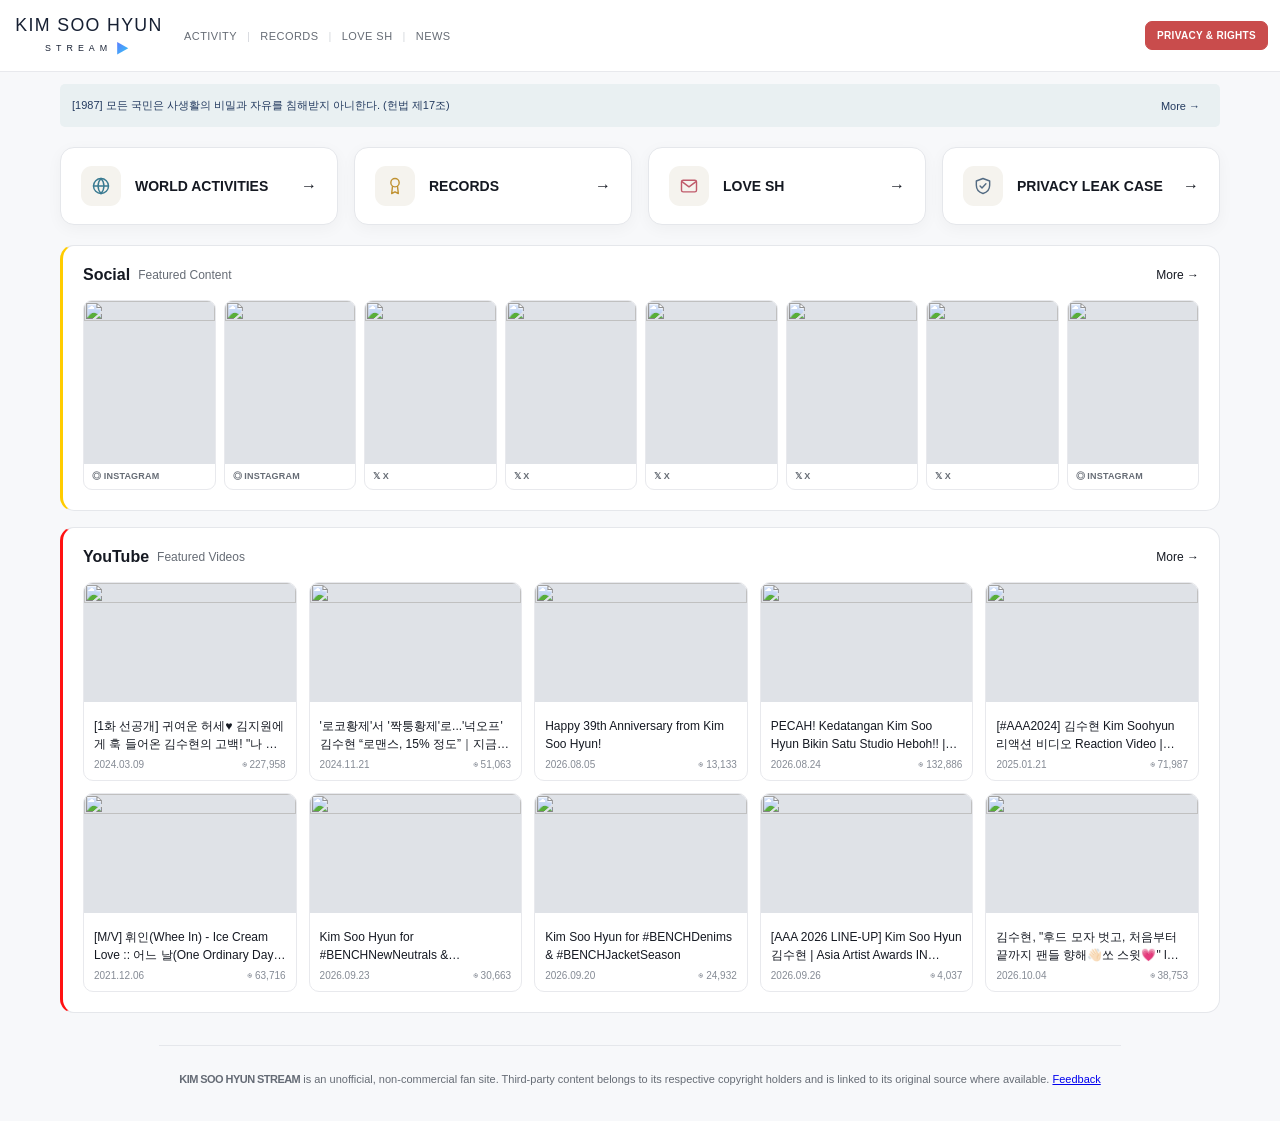
==== commit e272054c: "." ====
--- a/index.html
+++ b/index.html
@@ -66,19 +66,13 @@
 <!-- Random Message -->
 <section class="random-message" aria-label="Random fact about Kim Soo Hyun">
     <div class="random-message-inner">
-        <span class="random-message-year" id="random-message-year"></span>
-        <span class="random-message-text" id="random-message-text"></span>
+        <button class="random-message-content" id="random-message-change"
+                type="button" aria-label="Show another TMI">
+            <span class="random-message-year" id="random-message-year"></span>
+            <span class="random-message-text" id="random-message-text"></span>
+        </button>
 
         <div class="random-message-actions">
-            <button class="random-message-refresh" id="random-message-refresh"
-                    type="button" aria-label="Show another message"
-                    title="Show another message">
-                <svg viewBox="0 0 24 24" aria-hidden="true">
-                    <path d="M19 10a7.5 7.5 0 1 0 1 5"></path>
-                    <path d="M19 5v5h-5"></path>
-                </svg>
-            </button>
-
             <a class="random-message-tmi" href="tmi.html">More →</a>
         </div>
     </div>
--- a/css/style.css
+++ b/css/style.css
@@ -766,7 +766,7 @@
 .random-message-inner {
     display: flex;
     align-items: center;
-    gap: 3px;
+    gap: 8px;
     min-width: 0;
     padding: 9px 12px;
     background: #E9F0F2;
@@ -779,6 +779,28 @@
     border-radius: 5px;
 }
 
+.random-message-content {
+    display: flex;
+    align-items: center;
+    flex: 1 1 auto;
+    gap: 3px;
+    min-width: 0;
+    margin: 0;
+    padding: 0;
+    border: 0;
+    background: transparent;
+    color: inherit;
+    font: inherit;
+    line-height: inherit;
+    text-align: left;
+    cursor: pointer;
+    -webkit-tap-highlight-color: transparent;
+}
+
+.random-message-content:active {
+    opacity: .72;
+}
+
 .random-message-year {
     flex-shrink: 0;
     color: #243B60;
@@ -795,52 +817,12 @@
     display: flex;
     align-items: center;
     flex: 0 0 auto;
-    gap: 0;
-}
-
-.random-message-refresh {
-    display: grid;
-    flex-shrink: 0;
-    place-items: center;
-    width: 26px;
-    height: 26px;
-    margin: 0;
-    padding: 5px;
-    border: 1px solid transparent;
-    border-radius: 50%;
-    background: transparent;
-    color: #243B60;
-    cursor: pointer;
-    transition:
-            color .15s ease,
-            background-color .15s ease,
-            transform .2s ease;
-}
-
-.random-message-refresh svg {
-    display: block;
-    width: 14px;
-    height: 14px;
-    fill: none;
-    stroke: currentColor;
-    stroke-width: 1.6;
-    stroke-linecap: round;
-    stroke-linejoin: round;
-}
-
-.random-message-refresh:hover {
-    background: rgba(64, 92, 102, .08);
-    color: #A47FF1;
-    color: #0f1114;
-}
-
-.random-message-refresh:active {
-    transform: rotate(-30deg);
 }
 
 .random-message-tmi {
     flex: 0 0 auto;
-    margin: 0 0 0 2px;
+    margin: 0 8px 0 2px;
+    padding: 4px 0 4px 4px;
     color: #243B60;
     font-size: 11px;
     text-decoration: none;
@@ -956,10 +938,6 @@
         font-size: 10px;
     }
 
-    .random-message-refresh {
-        width: 24px;
-        height: 24px;
-    }
 }
 
 @media (max-width: 630px) {
@@ -1293,14 +1271,12 @@
         color: #E6E6F0;
     }
 
-    .random-message-year,
-    .random-message-refresh {
+    .random-message-year {
         color: #E6E6F0;
     }
 
-    .random-message-refresh:hover {
-        background: rgba(64, 92, 102, .08);
-        color: #ffffff;
+    .random-message-content {
+        color: #E6E6F0;
     }
 
     .random-message-tmi {
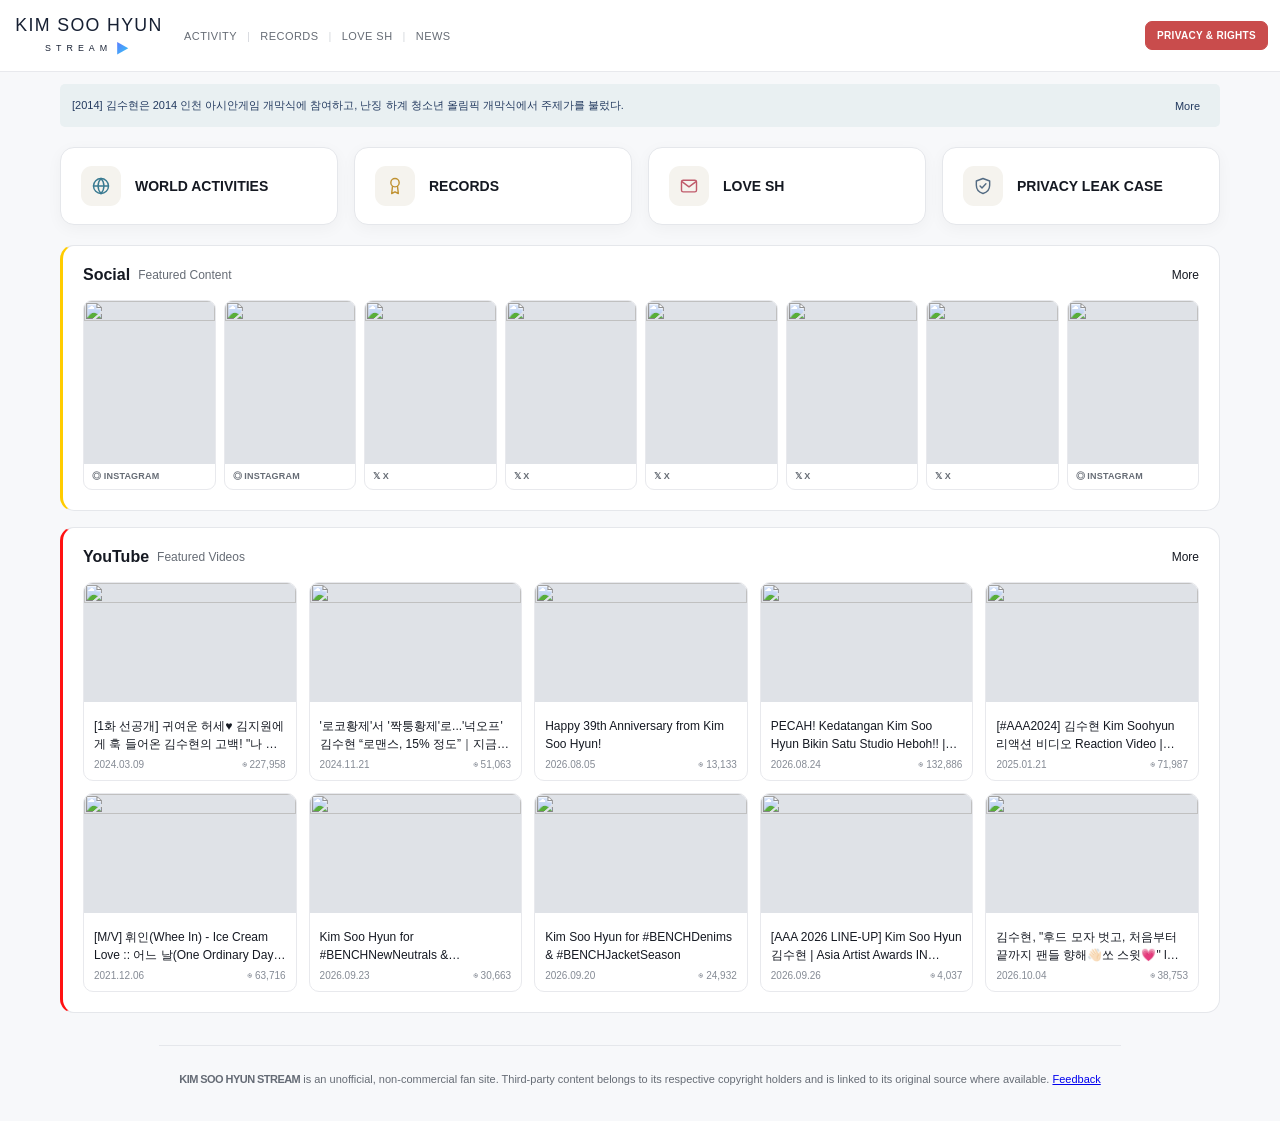
==== commit 97dfc064: "." ====
--- a/index.html
+++ b/index.html
@@ -73,7 +73,7 @@
         </button>
 
         <div class="random-message-actions">
-            <a class="random-message-tmi" href="tmi.html">More →</a>
+            <a class="random-message-tmi" href="tmi.html">More</a>
         </div>
     </div>
 </section>
@@ -95,7 +95,6 @@
 <!--                    <sup class="new-badge">NEW</sup>-->
                 </b>
             </span>
-            <span>→</span>
         </a>
 
         <a href="records.html" class="platform records">
@@ -106,7 +105,6 @@
         </svg>
     </span>
             <span><b>RECORDS</b></span>
-            <span>→</span>
         </a>
 
         <a href="tweets.html" class="platform love-sh">
@@ -117,7 +115,6 @@
         </svg>
     </span>
             <span><b>LOVE SH</b></span>
-            <span>→</span>
         </a>
 
         <a href="rights.html" class="platform privacy">
@@ -128,7 +125,6 @@
         </svg>
     </span>
             <span><b>PRIVACY LEAK CASE</b></span>
-            <span>→</span>
         </a>
 
     </nav>
@@ -136,7 +132,7 @@
     <section id="social" class="archive-section social-home-section">
         <div class="section-head">
             <div><h2>Social</h2><span>Featured Content</span></div>
-            <a href="social.html" id="social-all">More →</a>
+            <a href="social.html" id="social-all">More</a>
         </div>
         <div class="social-home-cards" id="social-home-cards"></div>
     </section>
@@ -144,7 +140,7 @@
     <section id="youtube" class="archive-section youtube-section">
         <div class="section-head">
             <div><h2>YouTube</h2><span>Featured Videos</span></div>
-            <a href="youtube.html" id="youtube-all">More →</a>
+            <a href="youtube.html" id="youtube-all">More</a>
         </div>
         <div class="cards youtube-cards" id="youtube-cards"></div>
     </section>
--- a/css/easter-egg.css
+++ b/css/easter-egg.css
@@ -0,0 +1,177 @@
+/* ==================================================
+   LOVE SH EASTER EGG
+   ================================================== */
+
+:root {
+    --love-spark-x: 0px;
+    --love-spark-y: 0px;
+}
+
+.love-heart-effect,
+.love-moon-effect,
+.love-cake-effect,
+.love-tree-effect,
+.love-newyear-effect,
+.love-candy-effect,
+.love-debut-effect,
+.love-snowman-effect {
+    position: fixed;
+    z-index: 999999;
+    pointer-events: none;
+    line-height: 1;
+    transform: translate(-50%, -50%) scale(0);
+}
+
+
+/* --------------------------------------------------
+   하트
+   -------------------------------------------------- */
+
+.love-heart-effect {
+    font-size: 34px;
+    color: #ff4f7b;
+    animation: loveHeartPop 0.65s ease-out forwards;
+}
+
+@keyframes loveHeartPop {
+    0% {
+        transform: translate(-50%, -50%) scale(0);
+        opacity: 0;
+    }
+
+    30% {
+        transform: translate(-50%, -50%) scale(1.25);
+        opacity: 1;
+    }
+
+    60% {
+        transform: translate(-50%, -50%) scale(0.95);
+    }
+
+    100% {
+        transform: translate(-50%, -50%) scale(1);
+        opacity: 0;
+    }
+}
+
+
+/* --------------------------------------------------
+   추석 - 달
+   -------------------------------------------------- */
+
+.love-moon-effect {
+    font-size: 38px;
+    animation: loveSpecialPop 0.7s ease-out forwards;
+}
+
+
+/* --------------------------------------------------
+   생일 - 케이크
+   -------------------------------------------------- */
+
+.love-cake-effect {
+    font-size: 36px;
+    animation: loveSpecialPop 0.7s ease-out forwards;
+}
+
+
+/* --------------------------------------------------
+   크리스마스 - 트리
+   -------------------------------------------------- */
+
+.love-tree-effect {
+    font-size: 36px;
+    animation: loveSpecialPop 0.75s ease-out forwards;
+}
+
+
+/* --------------------------------------------------
+   새해 - 복주머니
+   -------------------------------------------------- */
+
+.love-newyear-effect {
+    font-size: 36px;
+    animation: loveSpecialPop 0.7s ease-out forwards;
+}
+
+
+/* --------------------------------------------------
+   화이트데이 - 막대사탕
+   -------------------------------------------------- */
+
+.love-candy-effect {
+    font-size: 36px;
+    animation: loveSpecialPop 0.7s ease-out forwards;
+}
+
+
+/* --------------------------------------------------
+   데뷔 기념일
+   -------------------------------------------------- */
+
+.love-debut-effect {
+    font-size: 36px;
+    animation: loveSpecialPop 0.7s ease-out forwards;
+}
+
+
+/* --------------------------------------------------
+   12월 31일 - 눈사람
+   -------------------------------------------------- */
+
+.love-snowman-effect {
+    font-size: 36px;
+    animation: loveSpecialPop 0.7s ease-out forwards;
+}
+
+
+@keyframes loveSpecialPop {
+    0% {
+        transform: translate(-50%, -50%) scale(0);
+        opacity: 0;
+    }
+
+    30% {
+        transform: translate(-50%, -50%) scale(1.2);
+        opacity: 1;
+    }
+
+    60% {
+        transform: translate(-50%, -50%) scale(0.95);
+    }
+
+    100% {
+        transform: translate(-50%, -50%) scale(1);
+        opacity: 0;
+    }
+}
+
+.love-spark {
+    position: fixed;
+    z-index: 999999;
+    pointer-events: none;
+    font-size: 13px;
+    line-height: 1;
+    color: #ff4f7b;
+    transform: translate(-50%, -50%);
+    animation: loveSpark 0.7s ease-out forwards;
+}
+
+@keyframes loveSpark {
+    0% {
+        transform: translate(-50%, -50%) scale(0.5);
+        opacity: 0;
+    }
+
+    30% {
+        opacity: 1;
+    }
+
+    100% {
+        transform: translate(
+                calc(-50% + var(--love-spark-x)),
+                calc(-50% + var(--love-spark-y))
+        ) scale(1);
+        opacity: 0;
+    }
+}
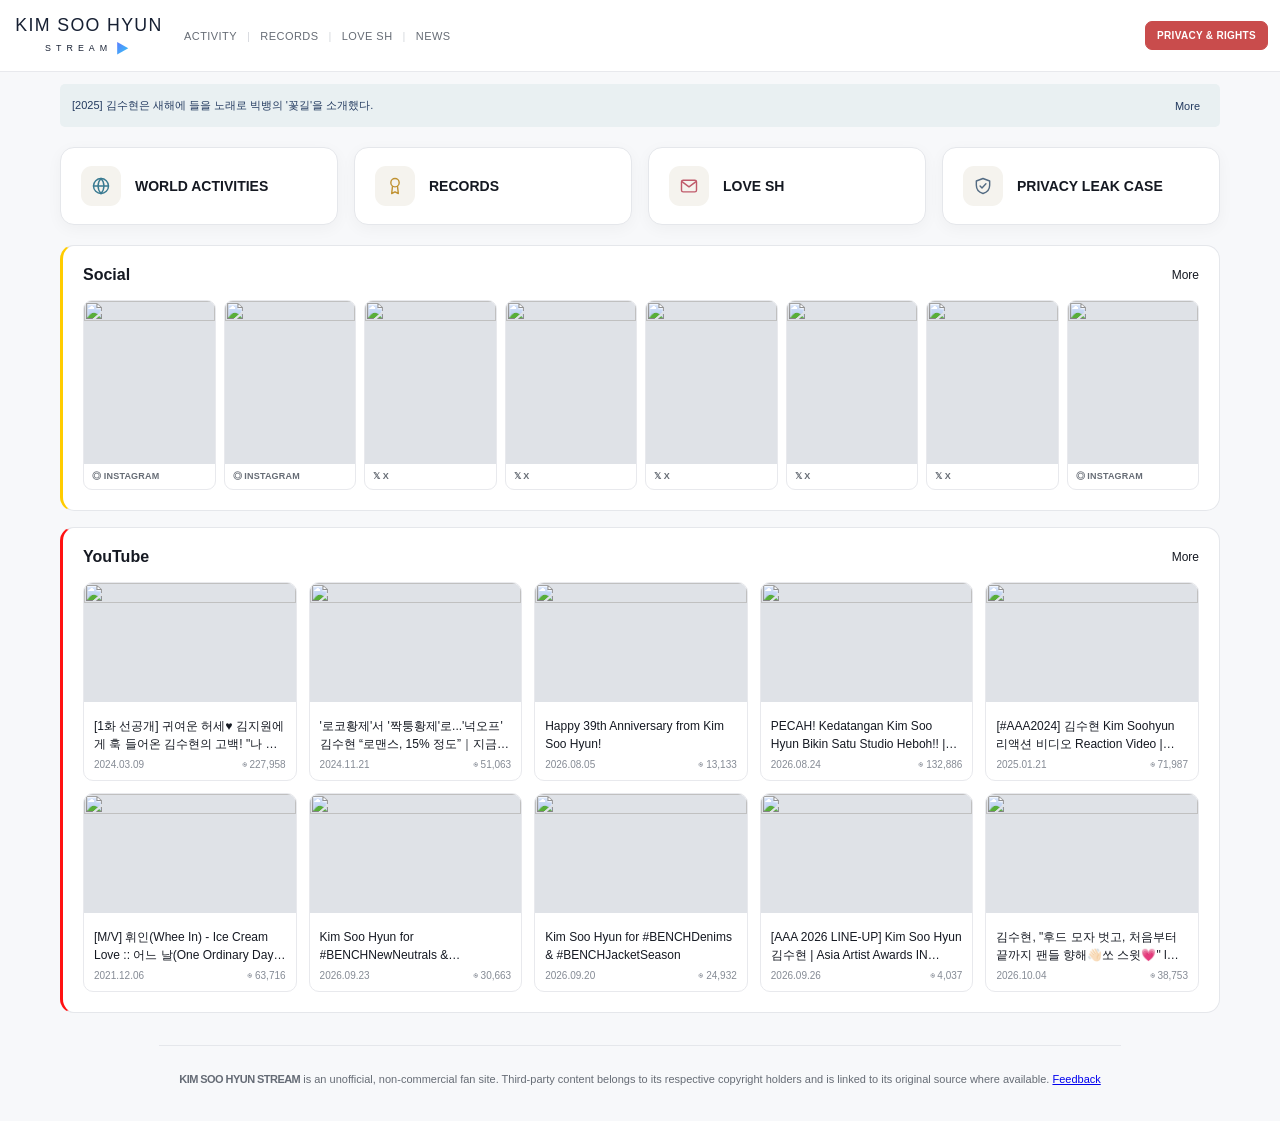
==== commit c267edf4: "." ====
--- a/index.html
+++ b/index.html
@@ -131,7 +131,7 @@
 
     <section id="social" class="archive-section social-home-section">
         <div class="section-head">
-            <div><h2>Social</h2><span>Featured Content</span></div>
+            <div><h2>Social</h2></div>
             <a href="social.html" id="social-all">More</a>
         </div>
         <div class="social-home-cards" id="social-home-cards"></div>
@@ -139,7 +139,7 @@
 
     <section id="youtube" class="archive-section youtube-section">
         <div class="section-head">
-            <div><h2>YouTube</h2><span>Featured Videos</span></div>
+            <div><h2>YouTube</h2></div>
             <a href="youtube.html" id="youtube-all">More</a>
         </div>
         <div class="cards youtube-cards" id="youtube-cards"></div>
